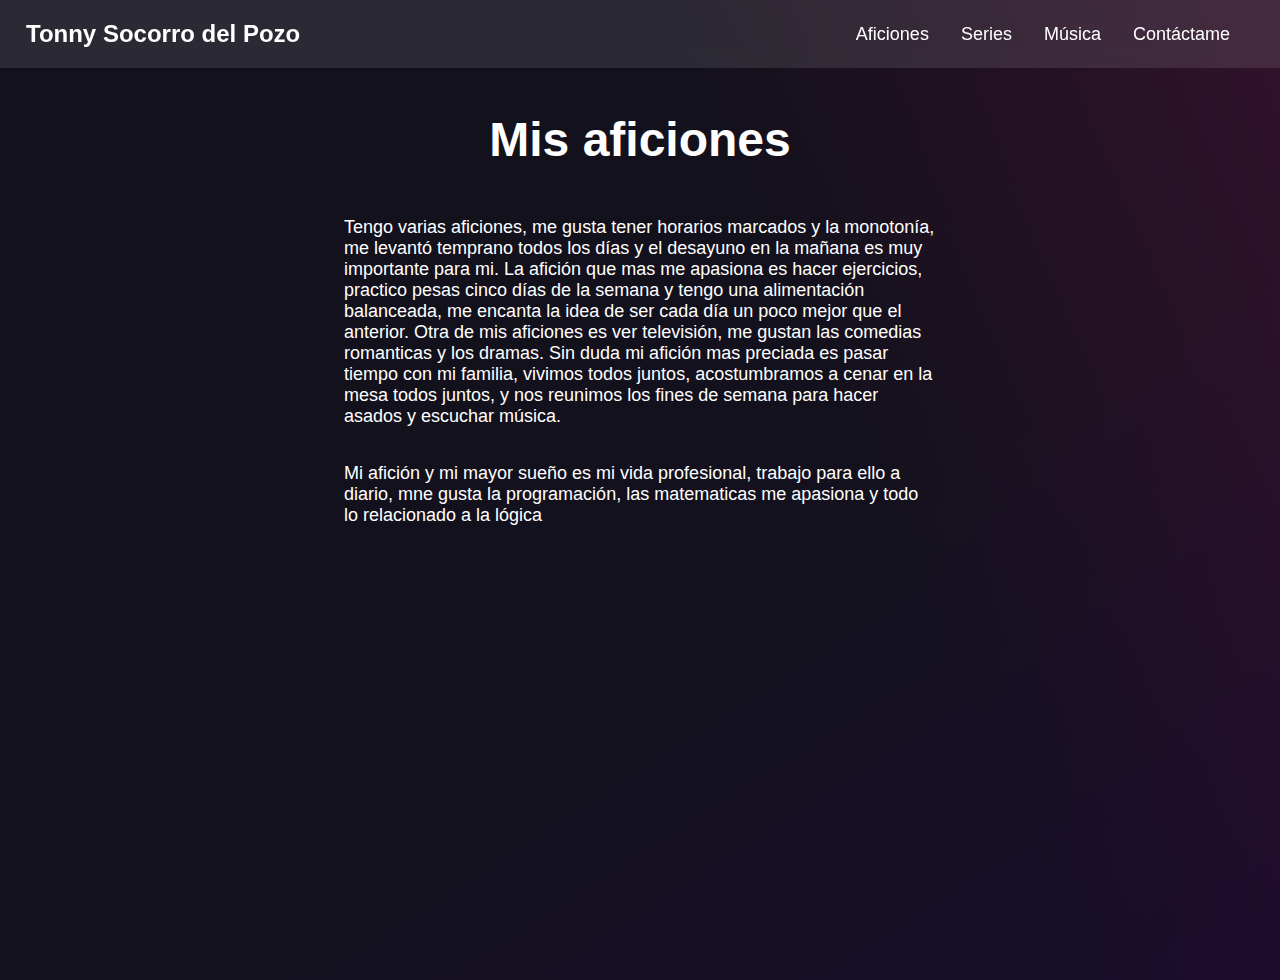
==== aficiones.html @ 82e4b15a "tarea html" ====
<!DOCTYPE html>
<html lang="en">
  <head>
    <meta charset="UTF-8" />
    <meta http-equiv="X-UA-Compatible" content="IE=edge" />
    <meta name="viewport" content="width=device-width, initial-scale=1.0" />
    <link rel="stylesheet" href="styles/global.css" />
    <link rel="stylesheet" href="styles/components.css" />
    <link rel="stylesheet" href="styles/utils.css" />
    <link rel="stylesheet" href="styles/aficiones.css" />
    <title>Aficiones</title>
  </head>
  <body class="bg-gradient">
    <!-- Barra de navegación -->
    <nav class="nav-container">
      <div class="nav-item">
        <a class="font-semibold text-white text-xl" href="./index.html"
          >Tonny Socorro del Pozo</a
        >
      </div>
      <div class="nav-item flex-row items-center gap-4">
        <a class="text-white text-lg" href="./aficiones.html">Aficiones</a>
        <a class="text-white text-lg" href="./series.html">Series</a>
        <a class="text-white text-lg" href="./musica.html">Música</a>
        <a class="text-white text-lg" href="./index.html#contact">Contáctame</a>
      </div>
    </nav>
    <main class="main-layout flex-col items-center">
      <h1 class="text-3xl">Mis aficiones</h1>
      <p class="paragraph text-lg">
       Tengo varias aficiones, me gusta tener horarios marcados y la monotonía, me levantó temprano todos los días y el desayuno en la mañana es muy importante para mi. La afición que mas me apasiona es hacer ejercicios, practico pesas cinco días de la semana y tengo una alimentación balanceada, me encanta la idea de ser cada día un poco mejor que el anterior. Otra de mis aficiones es ver televisión, me gustan las comedias romanticas y los dramas. Sin duda mi afición mas preciada es pasar tiempo con mi familia, vivimos todos juntos, acostumbramos a cenar en la mesa todos juntos, y  nos reunimos los fines de semana para hacer asados y escuchar música. 
      </p>
      <p class="paragraph text-lg">
        Mi afición y mi mayor sueño es mi vida profesional, trabajo para ello a diario, mne gusta la programación, las matematicas me apasiona y todo lo relacionado a la lógica
      </p>
    </main>
  </body>
</html>
---- styles/global.css ----
@import "colors.css";

html {
  scroll-behavior: smooth;
}

body {
  margin: 0px;
  padding: 0px;
  font-family: "Franklin Gothic Medium", "Arial Narrow", Arial, sans-serif;
}

::-webkit-scrollbar {
  display: none;
}

ul {
  list-style: none;
}

a {
  color: inherit;
  text-decoration: none;
}

.main-layout {
  background: var(--hero-gradient);
  padding-top: 80px;
  padding-left: 48px;
  padding-right: 48px;
  min-height: 100vh;

  color: white;
}

@media screen and (max-width: 960px) {
  .main-layout {
    padding-left: 16px;
    padding-right: 16px;
  }
}
---- styles/components.css ----
/* Navbar */
.nav-container {
  padding-top: 16px;
  padding-bottom: 16px;
  padding-left: 24px;
  padding-right: 48px;
  background-color: rgba(255, 255, 255, 0.1);
  backdrop-filter: blur(8px);
  overflow-x: scroll;
  display: flex;
  flex-direction: row;
  justify-content: space-between;
  gap: 32px;

  position: fixed;
  top: 0;
  left: 0;
  right: 0;
  z-index: 10;
}

.nav-item {
  padding: 4px 2px;
}

/* Card */
.card-container {
  max-width: 520px;
}

.card-rating {
  display: flex;
  flex-direction: row;
  align-items: center;
  gap: 4px;
  font-weight: bolder;
  font-size: larger;
  padding-left: 8px;
}

.card-rating-icon {
  width: 26px;
  height: 26px;
  object-fit: cover;
}

.card-title {
  padding-left: 8px;
  color: white;
  font-weight: bold;
  font-size: x-large;
}

.card-image {
  width: 100%;
  height: 240px;
  object-fit: cover;
  border-radius: 32px;
  transition: opacity 200ms;
}

.card-image:hover {
  opacity: 0.7;
}

.fancy-button-1 {
  display: flex;
  flex-direction: row;
  justify-content: space-between;
  gap: 6px;

  max-width: 220px;
  padding: 28px 48px;
  border-radius: 46px;
  background-color: rgba(255, 255, 255, 0.1);
  backdrop-filter: blur(20px);
  font-size: x-large;
  font-weight: bold;

  transition: all 200ms;
}

.fancy-button-1:hover {
  opacity: 0.6;
  gap: 12px;
}
---- styles/utils.css ----
/* Width styles */
.w-half {
  width: 50%;
}

.w-full {
  width: 100%;
}

/* Padding styles */
.px-1 {
  padding-left: 8px;
  padding-right: 8px;
}

.px-2 {
  padding-left: 16px;
  padding-right: 16px;
}

.px-3 {
  padding-left: 24px;
  padding-right: 24px;
}

.px-4 {
  padding-left: 32px;
  padding-right: 32px;
}

/* Flex styles */

.flex-row {
  display: flex;
  flex-direction: row;
}

.flex-col {
  display: flex;
  flex-direction: column;
}

.flex-wrap {
  flex-wrap: wrap;
}

.justify-center {
  justify-content: center;
}

.items-center {
  align-items: center;
}

.gap-1 {
  gap: 8px;
}

.gap-2 {
  gap: 16px;
}

.gap-3 {
  gap: 24px;
}

.gap-4 {
  gap: 32px;
}

.gap-10 {
  gap: 80px;
}

.justify-between {
  justify-content: space-between;
}

.justify-around {
  justify-content: space-around;
}

/* Font styles */

.font-semibold {
  font-weight: 600;
}

.font-bold {
  font-weight: bold;
}

.text-md {
  font-size: medium;
}

.text-lg {
  font-size: large;
}

.text-xl {
  font-size: x-large;
}

.text-2xl {
  font-size: xx-large;
}

.text-3xl {
  font-size: 3rem;
}

.text-center {
  text-align: center;
}

.text-white {
  color: white;
}

.text-gray-1 {
  color: rgb(200, 200, 200);
}

/* Shadow styles */

.shadow-lg {
  box-shadow: 0 0px 3px 1px var(--dark);
}
---- styles/aficiones.css ----
.bg-gradient {
  background: var(--hero-gradient);
}

#aficiones {
  padding-top: 80px;
}

.paragraph {
  width: 50%;
}

@media screen and (max-width: 960px) {
  .paragraph {
    width: 100%;
  }
}
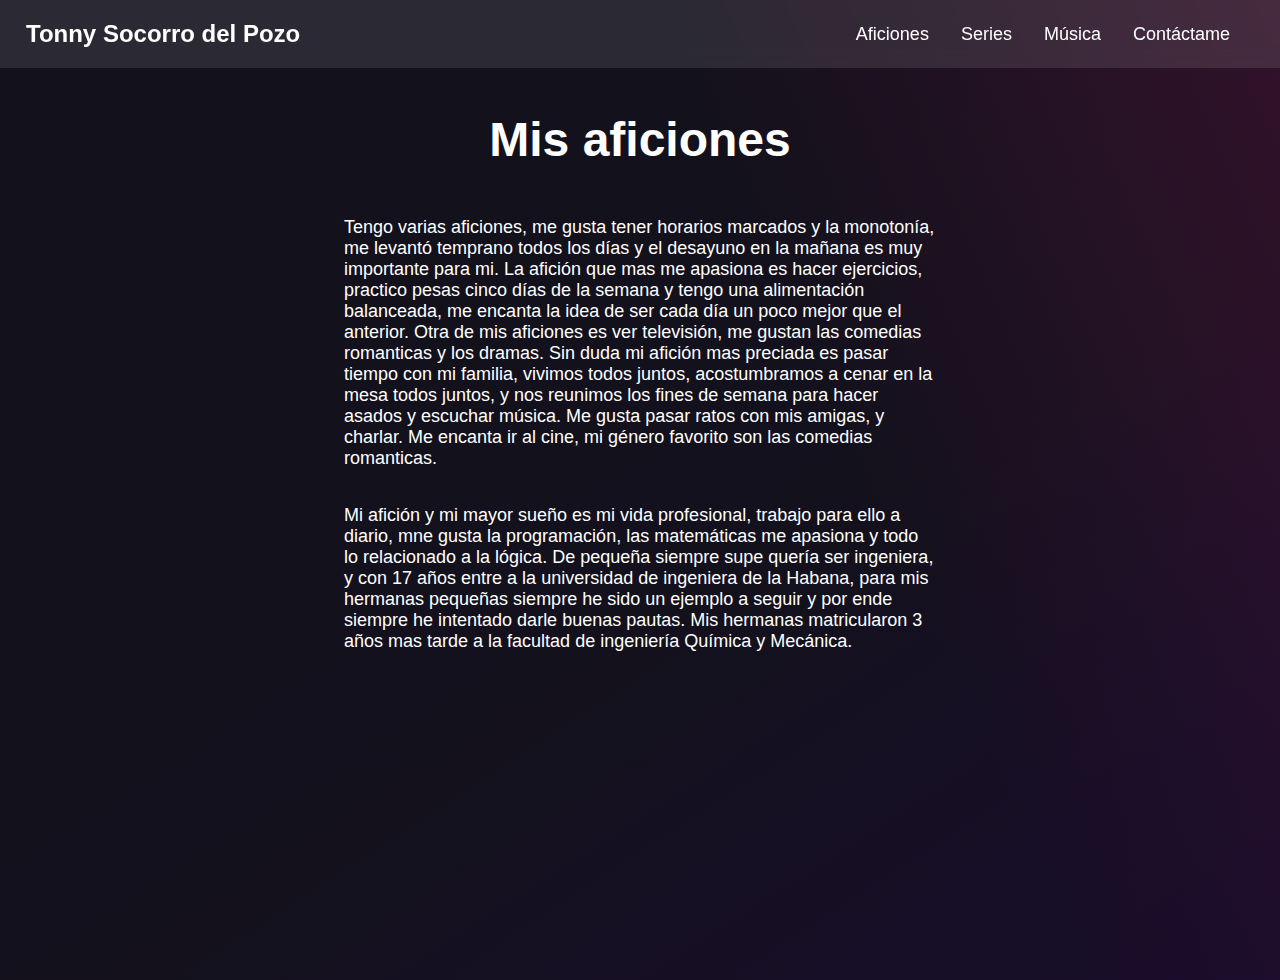
==== commit ecd52abb: "Update aficiones.html" ====
--- a/aficiones.html
+++ b/aficiones.html
@@ -1,6 +1,15 @@
 <!DOCTYPE html>
 <html lang="en">
   <head>
+    <!-- Howuku Tracking Code -->
+<script>
+(function(t,r,a,c,k){
+  c=['track','identify','converted'],t.o=t._init||{},
+  c.map(function(n){return t.o[n]=t.o[n]||function(){(t.o[n].q=t.o[n].q||[]).push(arguments);};}),t._init=t.o,
+  k=r.createElement("script"),k.type="text/javascript",k.async=true,k.src="https://cdn.howuku.com/js/track.js",k.setAttribute("key",a),
+  r.getElementsByTagName("head")[0].appendChild(k);
+})(window, document, "vWN4paxLRQmQORg6E1w8Go");
+</script>
     <meta charset="UTF-8" />
     <meta http-equiv="X-UA-Compatible" content="IE=edge" />
     <meta name="viewport" content="width=device-width, initial-scale=1.0" />
@@ -28,10 +37,10 @@
     <main class="main-layout flex-col items-center">
       <h1 class="text-3xl">Mis aficiones</h1>
       <p class="paragraph text-lg">
-       Tengo varias aficiones, me gusta tener horarios marcados y la monotonía, me levantó temprano todos los días y el desayuno en la mañana es muy importante para mi. La afición que mas me apasiona es hacer ejercicios, practico pesas cinco días de la semana y tengo una alimentación balanceada, me encanta la idea de ser cada día un poco mejor que el anterior. Otra de mis aficiones es ver televisión, me gustan las comedias romanticas y los dramas. Sin duda mi afición mas preciada es pasar tiempo con mi familia, vivimos todos juntos, acostumbramos a cenar en la mesa todos juntos, y  nos reunimos los fines de semana para hacer asados y escuchar música. 
+       Tengo varias aficiones, me gusta tener horarios marcados y la monotonía, me levantó temprano todos los días y el desayuno en la mañana es muy importante para mi. La afición que mas me apasiona es hacer ejercicios, practico pesas cinco días de la semana y tengo una alimentación balanceada, me encanta la idea de ser cada día un poco mejor que el anterior. Otra de mis aficiones es ver televisión, me gustan las comedias romanticas y los dramas. Sin duda mi afición mas preciada es pasar tiempo con mi familia, vivimos todos juntos, acostumbramos a cenar en la mesa todos juntos, y  nos reunimos los fines de semana para hacer asados y escuchar música. Me gusta pasar ratos con mis amigas, y charlar. Me encanta ir al cine, mi género favorito son las comedias romanticas. 
       </p>
       <p class="paragraph text-lg">
-        Mi afición y mi mayor sueño es mi vida profesional, trabajo para ello a diario, mne gusta la programación, las matematicas me apasiona y todo lo relacionado a la lógica
+        Mi afición y mi mayor sueño es mi vida profesional, trabajo para ello a diario, mne gusta la programación, las matemáticas me apasiona y todo lo relacionado a la lógica. De pequeña siempre supe quería ser ingeniera, y con 17 años entre a la universidad de ingeniera de la Habana, para mis hermanas pequeñas siempre he sido un ejemplo a seguir y por ende siempre he intentado darle buenas pautas. Mis hermanas matricularon 3 años mas tarde a la facultad de ingeniería Química y Mecánica.
       </p>
     </main>
   </body>
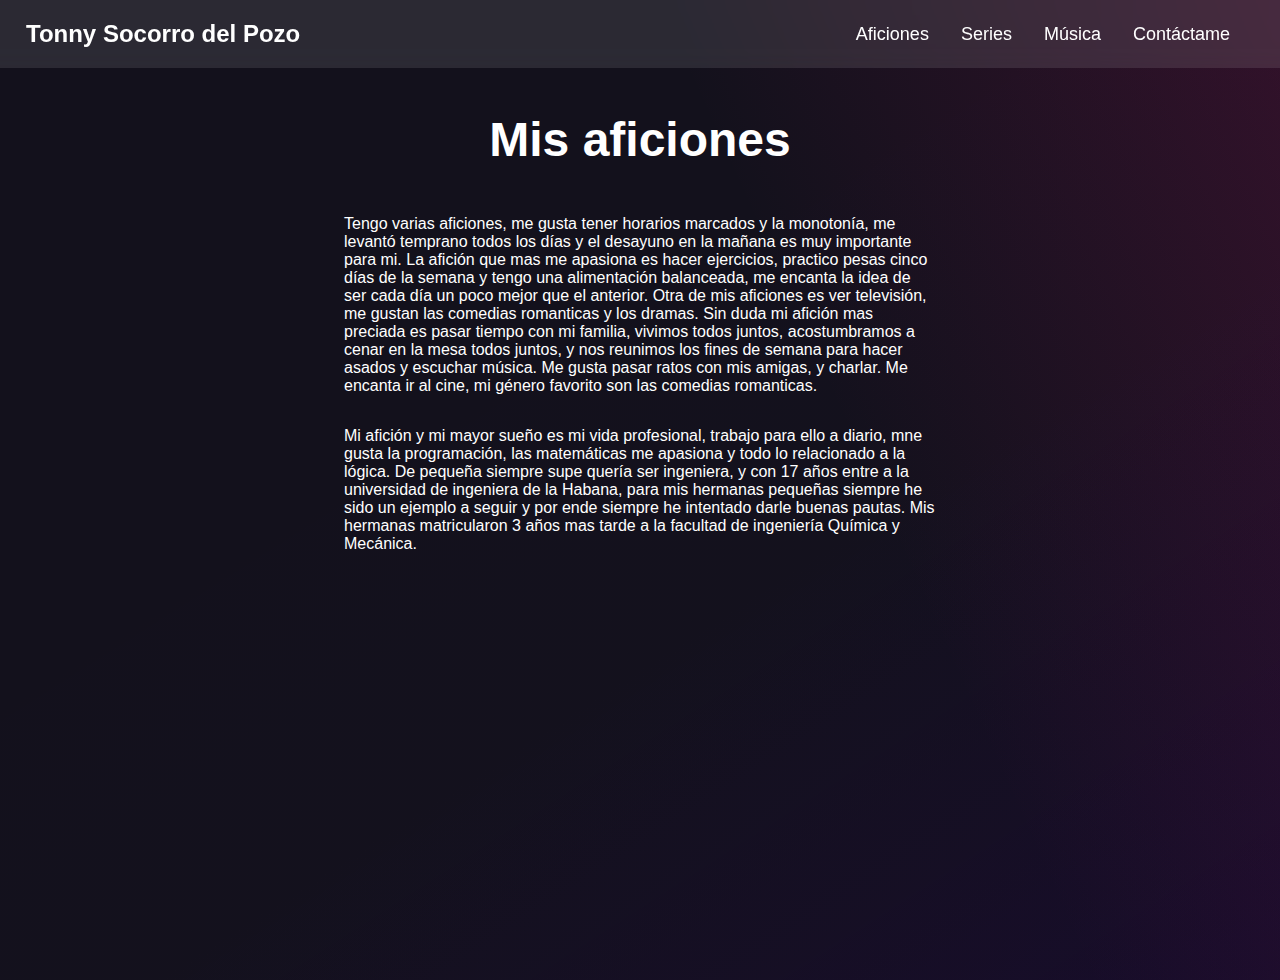
==== commit 13bc7b27: "test" ====
--- a/aficiones.html
+++ b/aficiones.html
@@ -39,7 +39,7 @@
       <p class="paragraph text-lg">
        Tengo varias aficiones, me gusta tener horarios marcados y la monotonía, me levantó temprano todos los días y el desayuno en la mañana es muy importante para mi. La afición que mas me apasiona es hacer ejercicios, practico pesas cinco días de la semana y tengo una alimentación balanceada, me encanta la idea de ser cada día un poco mejor que el anterior. Otra de mis aficiones es ver televisión, me gustan las comedias romanticas y los dramas. Sin duda mi afición mas preciada es pasar tiempo con mi familia, vivimos todos juntos, acostumbramos a cenar en la mesa todos juntos, y  nos reunimos los fines de semana para hacer asados y escuchar música. Me gusta pasar ratos con mis amigas, y charlar. Me encanta ir al cine, mi género favorito son las comedias romanticas. 
       </p>
-      <p class="paragraph text-lg">
+      <p style="font-size: 16px;" class="paragraph text-lg">
         Mi afición y mi mayor sueño es mi vida profesional, trabajo para ello a diario, mne gusta la programación, las matemáticas me apasiona y todo lo relacionado a la lógica. De pequeña siempre supe quería ser ingeniera, y con 17 años entre a la universidad de ingeniera de la Habana, para mis hermanas pequeñas siempre he sido un ejemplo a seguir y por ende siempre he intentado darle buenas pautas. Mis hermanas matricularon 3 años mas tarde a la facultad de ingeniería Química y Mecánica.
       </p>
     </main>
--- a/styles/global.css
+++ b/styles/global.css
@@ -39,3 +39,8 @@
     padding-right: 16px;
   }
 }
+.card-image {
+  max-width: 300px;
+  height: auto;
+}
+
--- a/styles/aficiones.css
+++ b/styles/aficiones.css
@@ -8,6 +8,7 @@
 
 .paragraph {
   width: 50%;
+  font-size: 16px;
 }
 
 @media screen and (max-width: 960px) {
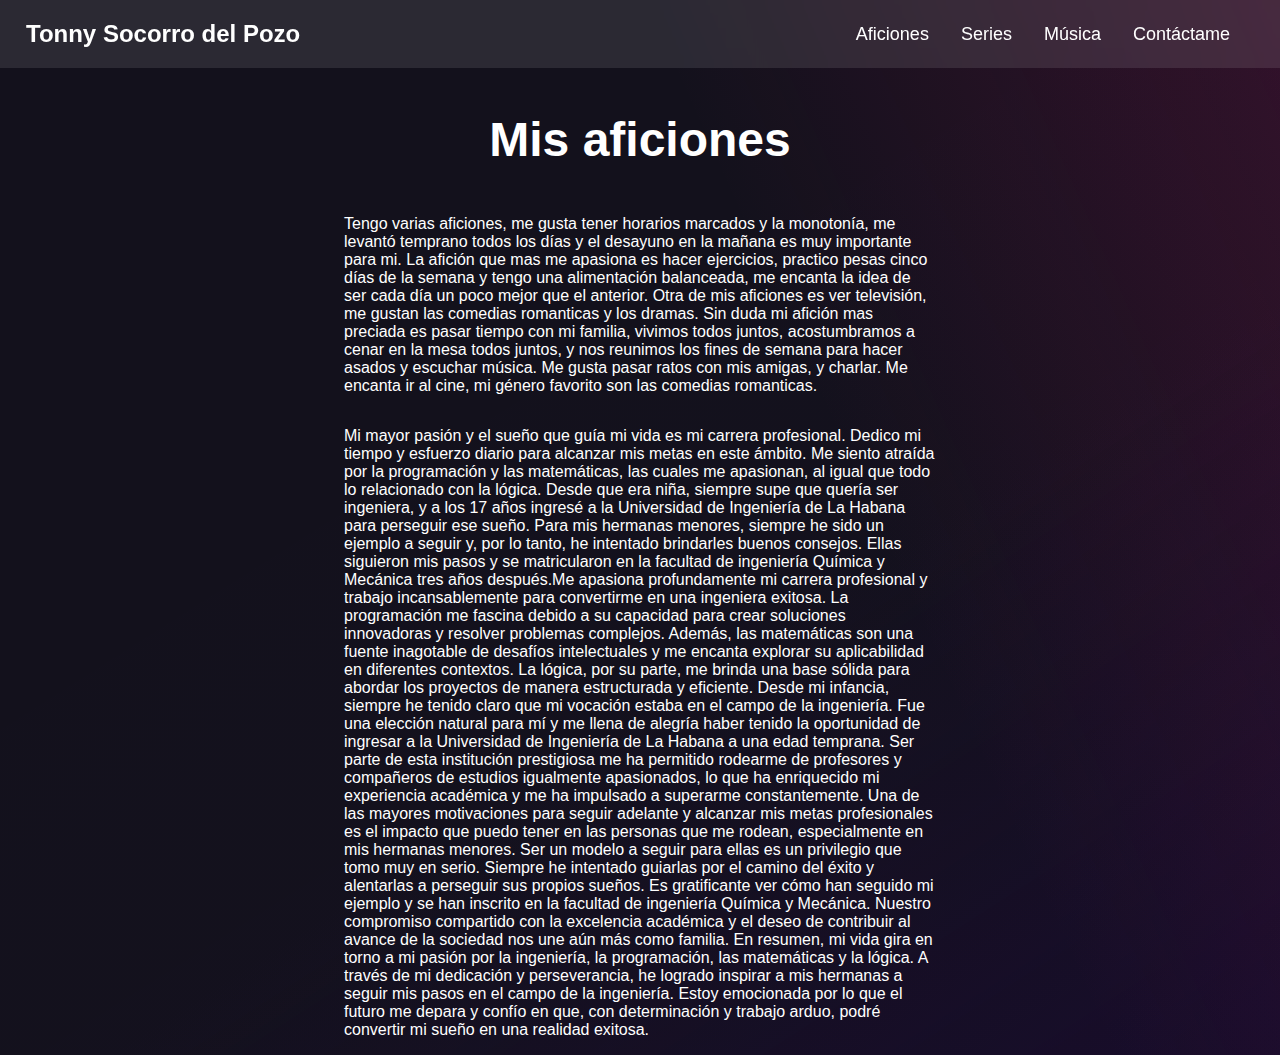
==== commit 4202983a: "Update aficiones.html" ====
--- a/aficiones.html
+++ b/aficiones.html
@@ -39,9 +39,15 @@
       <p class="paragraph text-lg">
        Tengo varias aficiones, me gusta tener horarios marcados y la monotonía, me levantó temprano todos los días y el desayuno en la mañana es muy importante para mi. La afición que mas me apasiona es hacer ejercicios, practico pesas cinco días de la semana y tengo una alimentación balanceada, me encanta la idea de ser cada día un poco mejor que el anterior. Otra de mis aficiones es ver televisión, me gustan las comedias romanticas y los dramas. Sin duda mi afición mas preciada es pasar tiempo con mi familia, vivimos todos juntos, acostumbramos a cenar en la mesa todos juntos, y  nos reunimos los fines de semana para hacer asados y escuchar música. Me gusta pasar ratos con mis amigas, y charlar. Me encanta ir al cine, mi género favorito son las comedias romanticas. 
       </p>
-      <p style="font-size: 16px;" class="paragraph text-lg">
-        Mi afición y mi mayor sueño es mi vida profesional, trabajo para ello a diario, mne gusta la programación, las matemáticas me apasiona y todo lo relacionado a la lógica. De pequeña siempre supe quería ser ingeniera, y con 17 años entre a la universidad de ingeniera de la Habana, para mis hermanas pequeñas siempre he sido un ejemplo a seguir y por ende siempre he intentado darle buenas pautas. Mis hermanas matricularon 3 años mas tarde a la facultad de ingeniería Química y Mecánica.
-      </p>
+     <p style="font-size: 16px;" class="paragraph text-lg">
+Mi mayor pasión y el sueño que guía mi vida es mi carrera profesional. Dedico mi tiempo y esfuerzo diario para alcanzar mis metas en este ámbito. Me siento atraída por la programación y las matemáticas, las cuales me apasionan, al igual que todo lo relacionado con la lógica. Desde que era niña, siempre supe que quería ser ingeniera, y a los 17 años ingresé a la Universidad de Ingeniería de La Habana para perseguir ese sueño. Para mis hermanas menores, siempre he sido un ejemplo a seguir y, por lo tanto, he intentado brindarles buenos consejos. Ellas siguieron mis pasos y se matricularon en la facultad de ingeniería Química y Mecánica tres años después.Me apasiona profundamente mi carrera profesional y trabajo incansablemente para convertirme en una ingeniera exitosa. La programación me fascina debido a su capacidad para crear soluciones innovadoras y resolver problemas complejos. Además, las matemáticas son una fuente inagotable de desafíos intelectuales y me encanta explorar su aplicabilidad en diferentes contextos. La lógica, por su parte, me brinda una base sólida para abordar los proyectos de manera estructurada y eficiente.
+
+Desde mi infancia, siempre he tenido claro que mi vocación estaba en el campo de la ingeniería. Fue una elección natural para mí y me llena de alegría haber tenido la oportunidad de ingresar a la Universidad de Ingeniería de La Habana a una edad temprana. Ser parte de esta institución prestigiosa me ha permitido rodearme de profesores y compañeros de estudios igualmente apasionados, lo que ha enriquecido mi experiencia académica y me ha impulsado a superarme constantemente.
+
+Una de las mayores motivaciones para seguir adelante y alcanzar mis metas profesionales es el impacto que puedo tener en las personas que me rodean, especialmente en mis hermanas menores. Ser un modelo a seguir para ellas es un privilegio que tomo muy en serio. Siempre he intentado guiarlas por el camino del éxito y alentarlas a perseguir sus propios sueños. Es gratificante ver cómo han seguido mi ejemplo y se han inscrito en la facultad de ingeniería Química y Mecánica. Nuestro compromiso compartido con la excelencia académica y el deseo de contribuir al avance de la sociedad nos une aún más como familia.
+
+En resumen, mi vida gira en torno a mi pasión por la ingeniería, la programación, las matemáticas y la lógica. A través de mi dedicación y perseverancia, he logrado inspirar a mis hermanas a seguir mis pasos en el campo de la ingeniería. Estoy emocionada por lo que el futuro me depara y confío en que, con determinación y trabajo arduo, podré convertir mi sueño en una realidad exitosa.
+</p>
     </main>
   </body>
 </html>
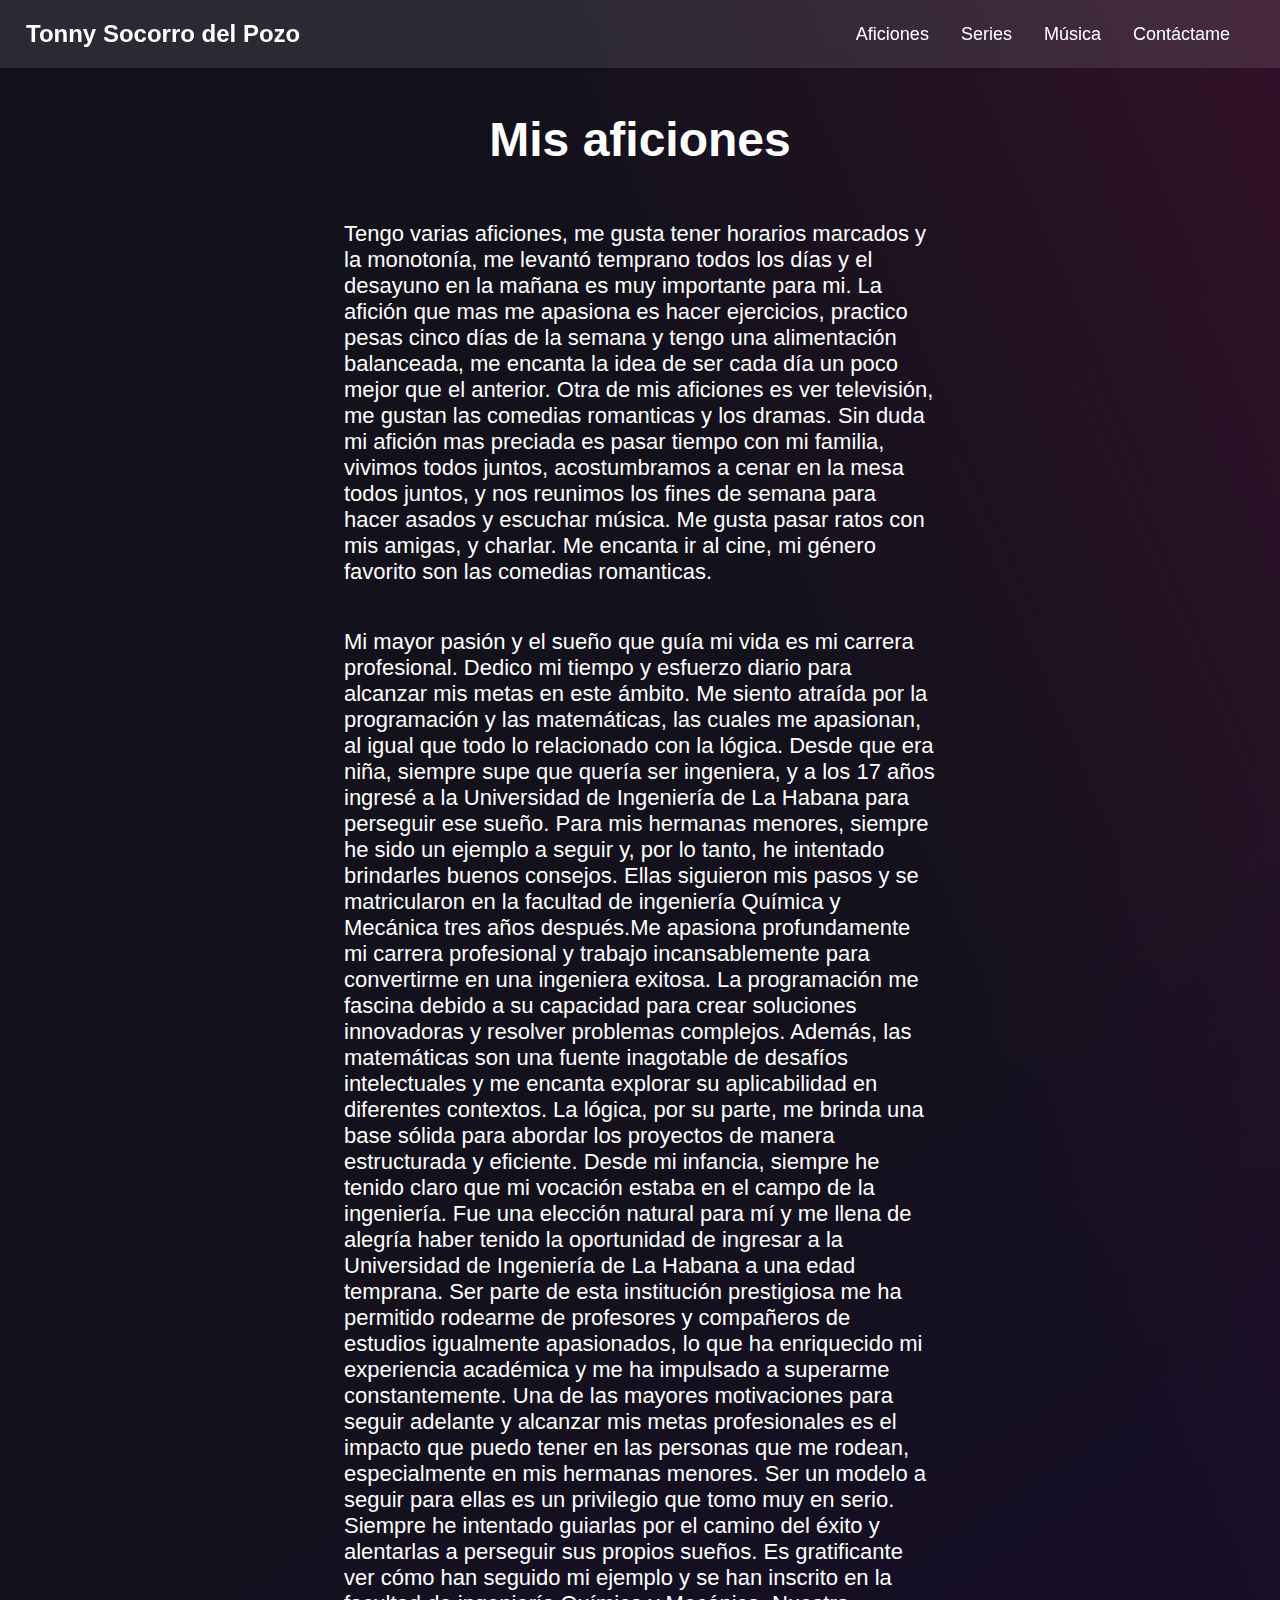
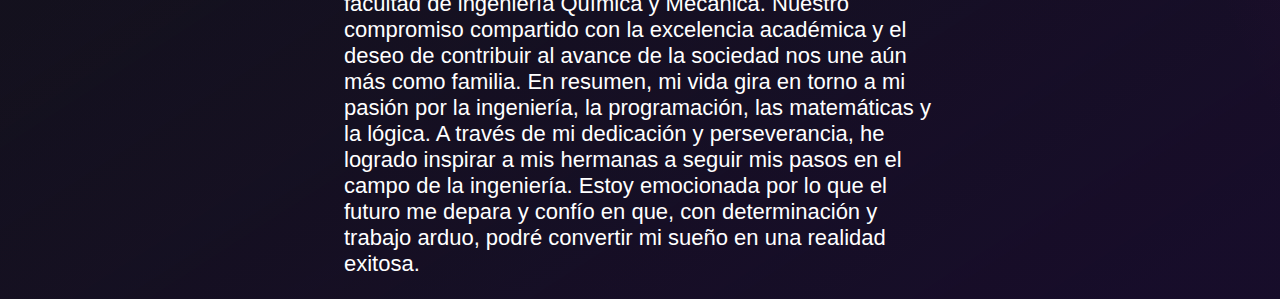
==== commit 5904fb2e: "cambio de tamaño de letra" ====
--- a/aficiones.html
+++ b/aficiones.html
@@ -36,10 +36,10 @@
     </nav>
     <main class="main-layout flex-col items-center">
       <h1 class="text-3xl">Mis aficiones</h1>
-      <p class="paragraph text-lg">
+      <p style="font-size: 22px;" class="paragraph text-lg">
        Tengo varias aficiones, me gusta tener horarios marcados y la monotonía, me levantó temprano todos los días y el desayuno en la mañana es muy importante para mi. La afición que mas me apasiona es hacer ejercicios, practico pesas cinco días de la semana y tengo una alimentación balanceada, me encanta la idea de ser cada día un poco mejor que el anterior. Otra de mis aficiones es ver televisión, me gustan las comedias romanticas y los dramas. Sin duda mi afición mas preciada es pasar tiempo con mi familia, vivimos todos juntos, acostumbramos a cenar en la mesa todos juntos, y  nos reunimos los fines de semana para hacer asados y escuchar música. Me gusta pasar ratos con mis amigas, y charlar. Me encanta ir al cine, mi género favorito son las comedias romanticas. 
       </p>
-     <p style="font-size: 16px;" class="paragraph text-lg">
+     <p style="font-size: 22px;" class="paragraph text-lg">
 Mi mayor pasión y el sueño que guía mi vida es mi carrera profesional. Dedico mi tiempo y esfuerzo diario para alcanzar mis metas en este ámbito. Me siento atraída por la programación y las matemáticas, las cuales me apasionan, al igual que todo lo relacionado con la lógica. Desde que era niña, siempre supe que quería ser ingeniera, y a los 17 años ingresé a la Universidad de Ingeniería de La Habana para perseguir ese sueño. Para mis hermanas menores, siempre he sido un ejemplo a seguir y, por lo tanto, he intentado brindarles buenos consejos. Ellas siguieron mis pasos y se matricularon en la facultad de ingeniería Química y Mecánica tres años después.Me apasiona profundamente mi carrera profesional y trabajo incansablemente para convertirme en una ingeniera exitosa. La programación me fascina debido a su capacidad para crear soluciones innovadoras y resolver problemas complejos. Además, las matemáticas son una fuente inagotable de desafíos intelectuales y me encanta explorar su aplicabilidad en diferentes contextos. La lógica, por su parte, me brinda una base sólida para abordar los proyectos de manera estructurada y eficiente.
 
 Desde mi infancia, siempre he tenido claro que mi vocación estaba en el campo de la ingeniería. Fue una elección natural para mí y me llena de alegría haber tenido la oportunidad de ingresar a la Universidad de Ingeniería de La Habana a una edad temprana. Ser parte de esta institución prestigiosa me ha permitido rodearme de profesores y compañeros de estudios igualmente apasionados, lo que ha enriquecido mi experiencia académica y me ha impulsado a superarme constantemente.
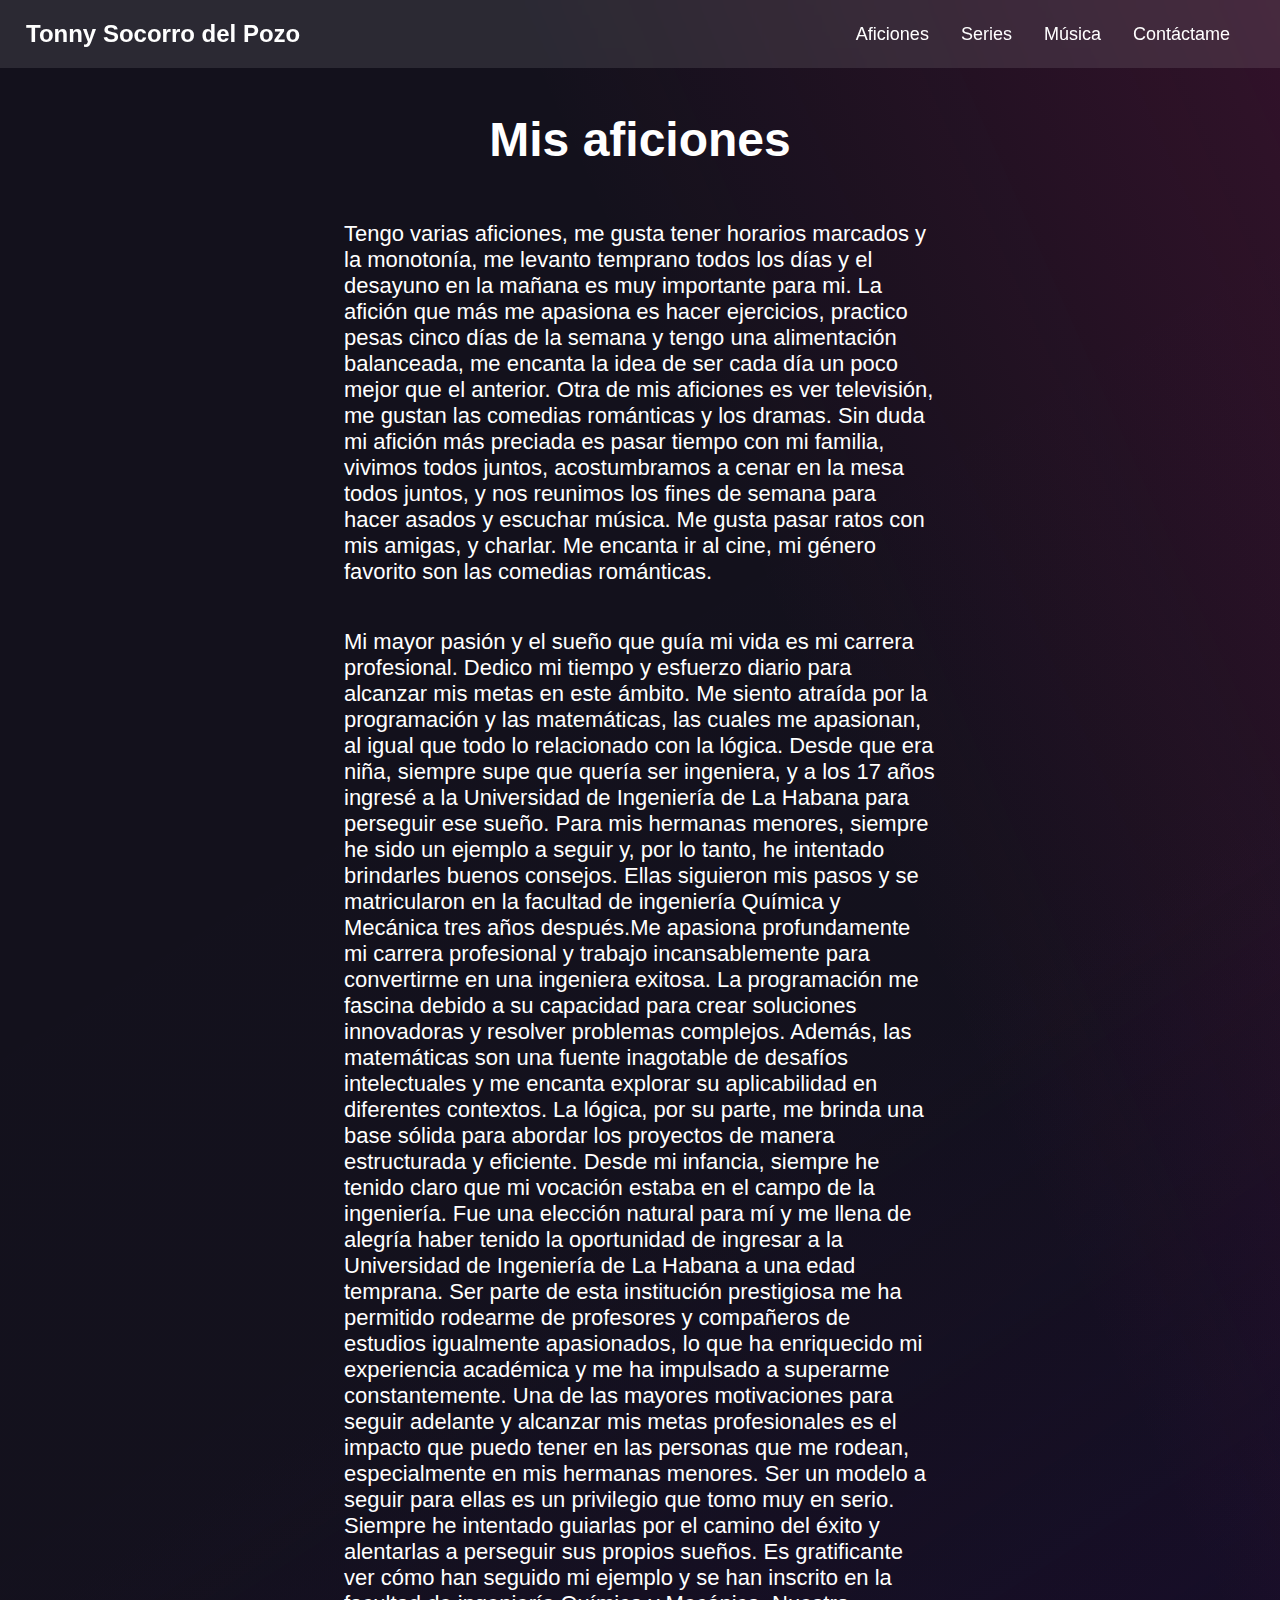
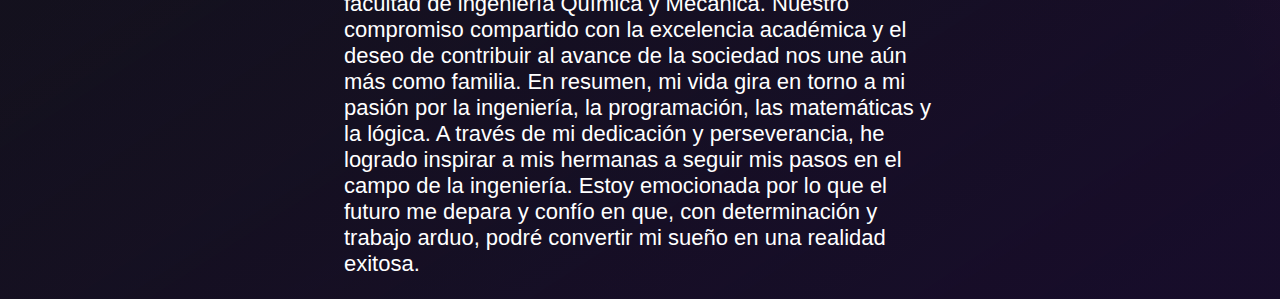
==== commit 4f0440ab: "Update aficiones.html" ====
--- a/aficiones.html
+++ b/aficiones.html
@@ -37,7 +37,7 @@
     <main class="main-layout flex-col items-center">
       <h1 class="text-3xl">Mis aficiones</h1>
       <p style="font-size: 22px;" class="paragraph text-lg">
-       Tengo varias aficiones, me gusta tener horarios marcados y la monotonía, me levantó temprano todos los días y el desayuno en la mañana es muy importante para mi. La afición que mas me apasiona es hacer ejercicios, practico pesas cinco días de la semana y tengo una alimentación balanceada, me encanta la idea de ser cada día un poco mejor que el anterior. Otra de mis aficiones es ver televisión, me gustan las comedias romanticas y los dramas. Sin duda mi afición mas preciada es pasar tiempo con mi familia, vivimos todos juntos, acostumbramos a cenar en la mesa todos juntos, y  nos reunimos los fines de semana para hacer asados y escuchar música. Me gusta pasar ratos con mis amigas, y charlar. Me encanta ir al cine, mi género favorito son las comedias romanticas. 
+       Tengo varias aficiones, me gusta tener horarios marcados y la monotonía, me levanto temprano todos los días y el desayuno en la mañana es muy importante para mi. La afición que más me apasiona es hacer ejercicios, practico pesas cinco días de la semana y tengo una alimentación balanceada, me encanta la idea de ser cada día un poco mejor que el anterior. Otra de mis aficiones es ver televisión, me gustan las comedias románticas y los dramas. Sin duda mi afición más preciada es pasar tiempo con mi familia, vivimos todos juntos, acostumbramos a cenar en la mesa todos juntos, y  nos reunimos los fines de semana para hacer asados y escuchar música. Me gusta pasar ratos con mis amigas, y charlar. Me encanta ir al cine, mi género favorito son las comedias románticas. 
       </p>
      <p style="font-size: 22px;" class="paragraph text-lg">
 Mi mayor pasión y el sueño que guía mi vida es mi carrera profesional. Dedico mi tiempo y esfuerzo diario para alcanzar mis metas en este ámbito. Me siento atraída por la programación y las matemáticas, las cuales me apasionan, al igual que todo lo relacionado con la lógica. Desde que era niña, siempre supe que quería ser ingeniera, y a los 17 años ingresé a la Universidad de Ingeniería de La Habana para perseguir ese sueño. Para mis hermanas menores, siempre he sido un ejemplo a seguir y, por lo tanto, he intentado brindarles buenos consejos. Ellas siguieron mis pasos y se matricularon en la facultad de ingeniería Química y Mecánica tres años después.Me apasiona profundamente mi carrera profesional y trabajo incansablemente para convertirme en una ingeniera exitosa. La programación me fascina debido a su capacidad para crear soluciones innovadoras y resolver problemas complejos. Además, las matemáticas son una fuente inagotable de desafíos intelectuales y me encanta explorar su aplicabilidad en diferentes contextos. La lógica, por su parte, me brinda una base sólida para abordar los proyectos de manera estructurada y eficiente.
